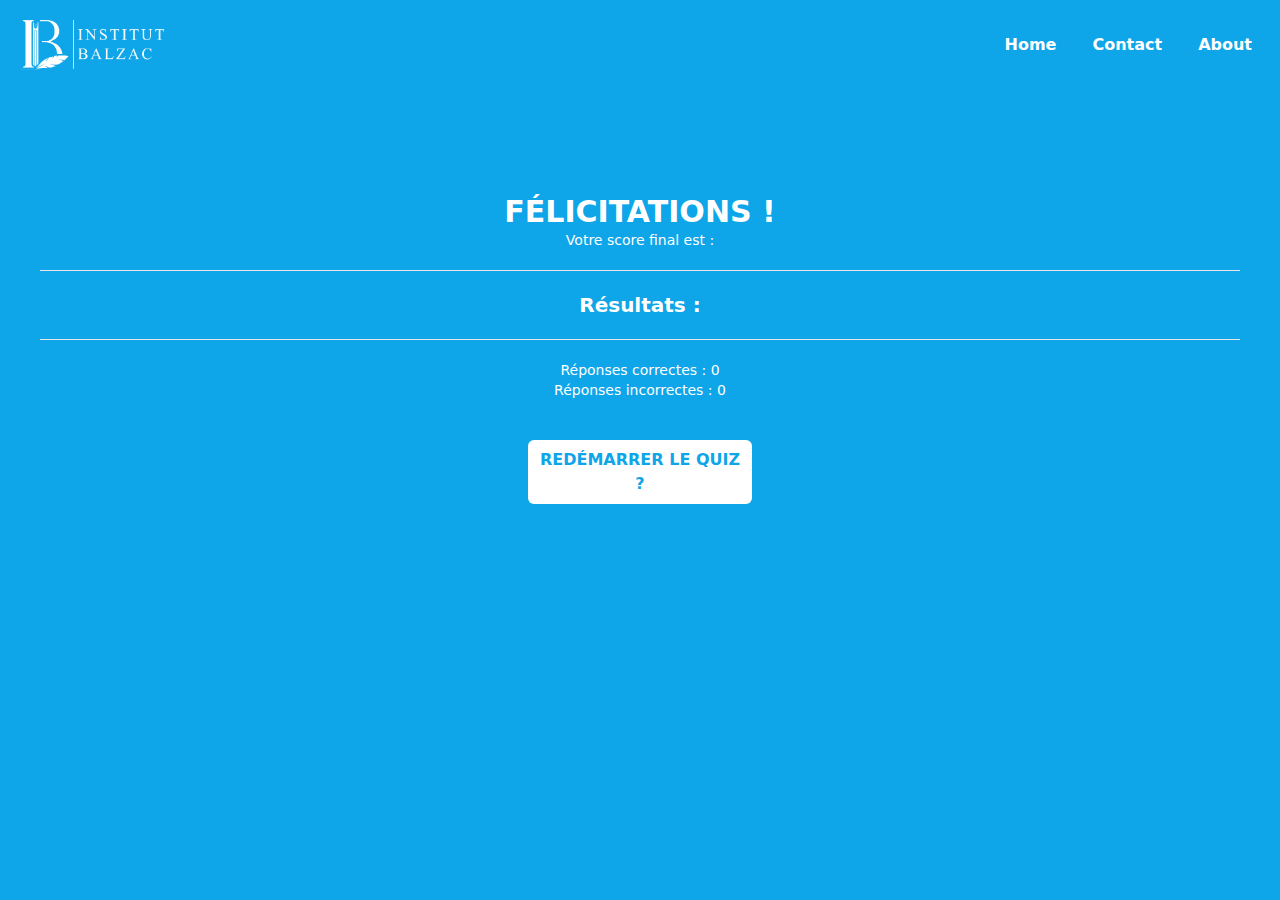
==== end.html @ 70adcbc4 "testing the game" ====
<!DOCTYPE html>
<html lang="en">
<head>
    <meta charset="UTF-8">
    <meta name="viewport" content="width=device-width, initial-scale=1.0">
    <title>Document</title>
    <meta name="description" content="">
    <meta name="keywords" content="">
    <meta http-equiv="X-UA-Compatible" content="ie=edge">
    <link rel="stylesheet" href="https://cdnjs.cloudflare.com/ajax/libs/font-awesome/6.0.0-beta3/css/all.min.css">
    <link rel="stylesheet" href="style.css">
    <script src="tailwind.js"></script>
</head>
<body class="bg-sky-500">
    <header class="flex justify-between items-center py-5 px-5">
        <a href="index.html"><img class="w-36" src="Images/Balzac-logo.png" alt="Balzac-logo"></a>
        <!-- Desktop nav -->
        <nav class="hidden md:block">
            <ul class="flex text-white gap-5">
                <li class="mx-2"><a class="font-semibold capitalize duration-300 hover:text-black " href="index.html">Home</a></li>
                <li class="mx-2"><a class="font-semibold capitalize duration-300 hover:text-black " href="#contact">Contact</a></li>
                <li class="mx-2"><a class="font-semibold capitalize duration-300 hover:text-black " href="#about">About</a></li>
            </ul>
        </nav>

        <!-- Humberger Icon for mobile -->
        <div id="bar" class="block text-white md:hidden text-2xl cursor-pointer">
            <i class="fas fa-bars"></i>
        </div>
    </header>

    <!-- Off-Screen Menu (for mobile) -->
    <div id="off-screen-menu" class="fixed top-0 right-[-100%] h-screen w-full max-w-[450px] bg-sky-500 text-white flex flex-col justify-center items-center text-center text-xl gap-5 uppercase transition-all duration-300 z-[1]">
        
        <!-- Close Button -->
        <div id="close" class="absolute top-5 right-5 text-2xl cursor-pointer text-white">
            <i class="fas fa-times"></i>
        </div>

        <ul class="space-y-4">
            <li><a class="font-semibold capitalize" href="index.html" class="unset">Home</a></li>
            <li><a class="font-semibold capitalize" href="#contact" class="unset">Contact</a></li>
            <li><a class="font-semibold capitalize" href="#about" class="unset">About</a></li>
        </ul>
    </div>

    <script>
        const hamMenu = document.getElementById("bar");
        const closeMenu = document.getElementById("close");
        const offScreenMenu = document.getElementById("off-screen-menu");

        // Show menu
        hamMenu.addEventListener("click", () =>{
            offScreenMenu.classList.add('right-0');
            offScreenMenu.classList.remove('right-[-100%]');
        });

        // Hide menu
        closeMenu.addEventListener("click", () =>{
            offScreenMenu.classList.add('right-[-100%]');
            offScreenMenu.classList.remove('right-0');
        }) 
    </script>

    <main class="text-center w-full p-10 mt-16">
        <h1 class="text-white text-3xl font-bold uppercase">Félicitations !</h1>
        <p class="text-white text-sm">Votre score final est : <span id="finalScore">0</span></p>

            <hr class="my-5">

        <p class="text-white text-xl font-semibold">Résultats :</p>

            <hr class="my-5">

        <ul>
            <li class="text-white text-sm">Réponses correctes : <span id="correct-answers">0</span></li>
            <li class="text-white text-sm">Réponses incorrectes : <span id="incorrect-answers">0</span></li>
        </ul>

        <a href="game.html"><button class="text-sky-500 bg-white w-56 p-2 rounded-md uppercase font-bold mt-10 duration-300 hover:bg-orange-400 hover:text-white hover:shadow-lg hover:scale-105">Redémarrer le quiz ?</button></a>
    </main>
    <script src="end.js"></script>
</body>
</html>
---- style.css ----
button.correct p{
    color: white;
}
button.correct{
    background-color: #3DF600 !important;
}

button.incorrect {
    background-color: red !important;
}
button.incorrect p{
    color: white;
}
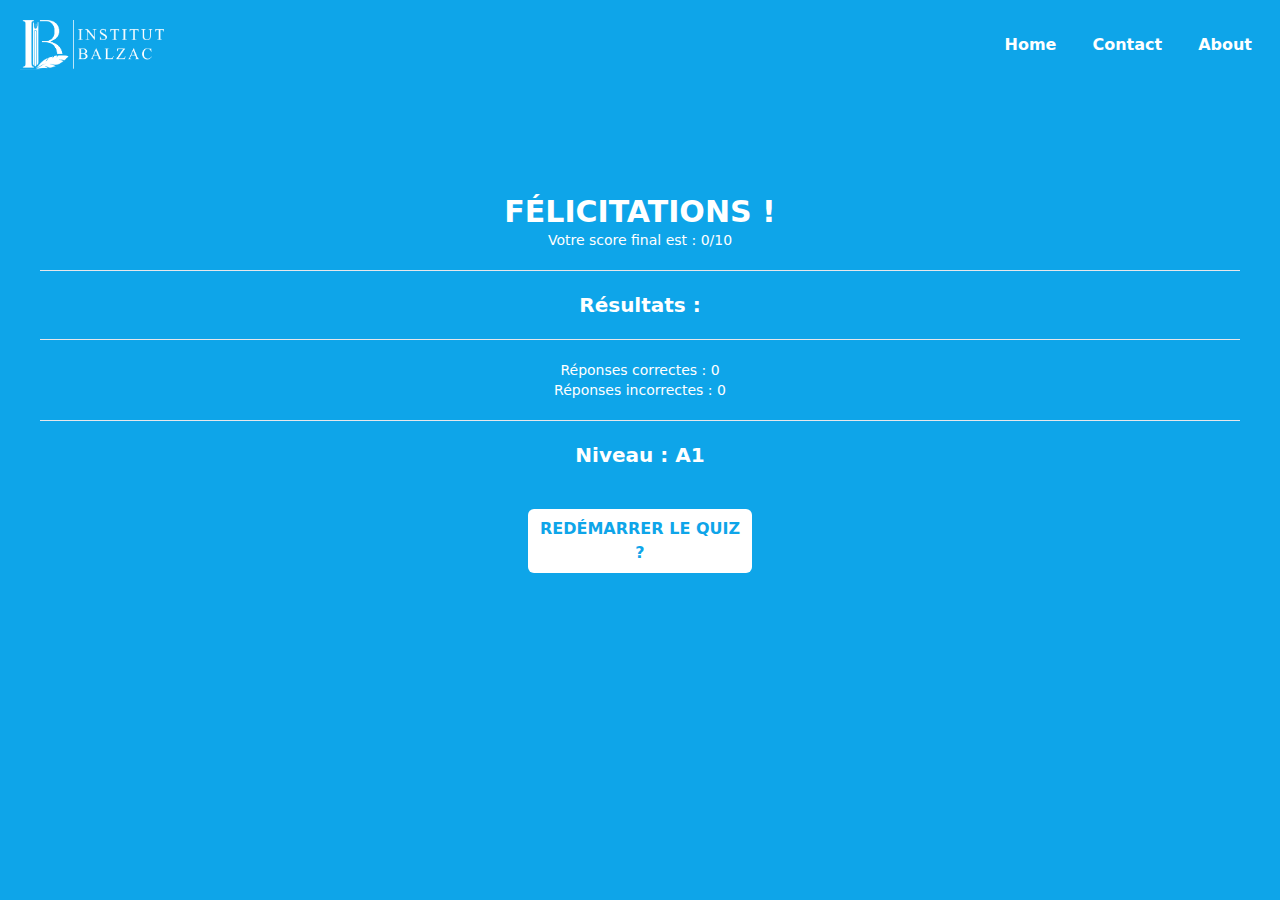
==== commit 3147dd29: "end page" ====
--- a/end.html
+++ b/end.html
@@ -64,21 +64,31 @@
 
     <main class="text-center w-full p-10 mt-16">
         <h1 class="text-white text-3xl font-bold uppercase">Félicitations !</h1>
-        <p class="text-white text-sm">Votre score final est : <span id="finalScore">0</span></p>
+        <p class="text-white text-sm">Votre score final est : <span id="finalScore">0</span>/10</p>
+        
+        <!-- Last score -->
+        <div id="last-score-container" style="display: none;">
+            <p class="text-white text-sm">Score précédent : <span id="lastScore">0</span></p>
+        </div>
 
-            <hr class="my-5">
+        <hr class="my-5">
 
         <p class="text-white text-xl font-semibold">Résultats :</p>
-
-            <hr class="my-5">
-
+        
+        <hr class="my-5">
+        
         <ul>
             <li class="text-white text-sm">Réponses correctes : <span id="correct-answers">0</span></li>
             <li class="text-white text-sm">Réponses incorrectes : <span id="incorrect-answers">0</span></li>
         </ul>
-
+        
+        <hr class="my-5">
+        
+        <p class="text-white text-xl font-semibold">Niveau : <span id="level">A1</span></p>
+        
         <a href="game.html"><button class="text-sky-500 bg-white w-56 p-2 rounded-md uppercase font-bold mt-10 duration-300 hover:bg-orange-400 hover:text-white hover:shadow-lg hover:scale-105">Redémarrer le quiz ?</button></a>
     </main>
+
     <script src="end.js"></script>
 </body>
 </html>
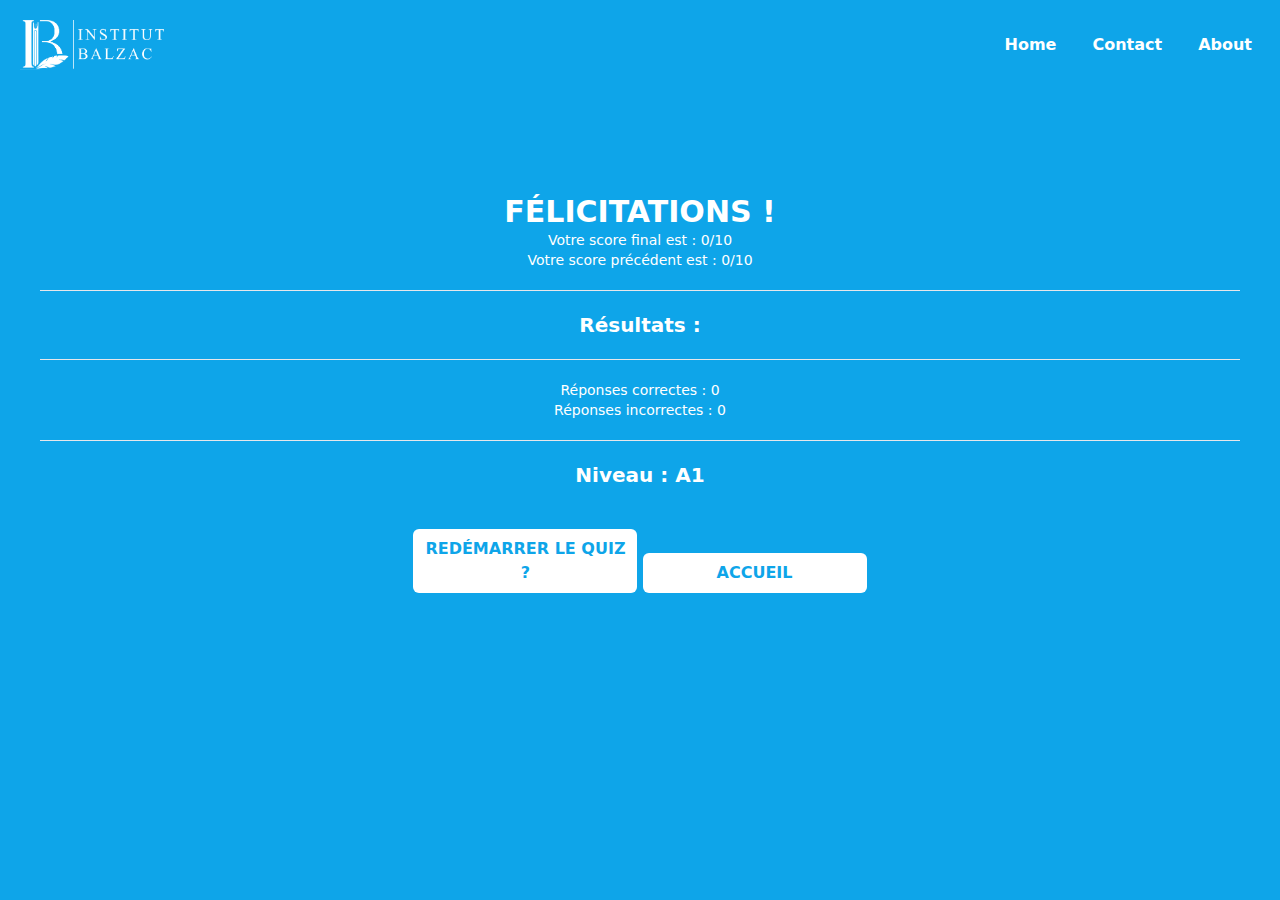
==== commit 6b5fca17: "fixing errors" ====
--- a/end.html
+++ b/end.html
@@ -65,11 +65,12 @@
     <main class="text-center w-full p-10 mt-16">
         <h1 class="text-white text-3xl font-bold uppercase">Félicitations !</h1>
         <p class="text-white text-sm">Votre score final est : <span id="finalScore">0</span>/10</p>
+        <p class="text-white text-sm">Votre score précédent est : <span id="lastScore">0</span>/10</p>
         
         <!-- Last score -->
-        <div id="last-score-container" style="display: none;">
+        <!-- <div id="last-score-container" style="display: none;">
             <p class="text-white text-sm">Score précédent : <span id="lastScore">0</span></p>
-        </div>
+        </div> -->
 
         <hr class="my-5">
 
@@ -87,6 +88,7 @@
         <p class="text-white text-xl font-semibold">Niveau : <span id="level">A1</span></p>
         
         <a href="game.html"><button class="text-sky-500 bg-white w-56 p-2 rounded-md uppercase font-bold mt-10 duration-300 hover:bg-orange-400 hover:text-white hover:shadow-lg hover:scale-105">Redémarrer le quiz ?</button></a>
+        <a href="index.html"><button class="text-sky-500 bg-white w-56 p-2 rounded-md uppercase font-bold mt-2 duration-300 hover:bg-orange-400 hover:text-white hover:shadow-lg hover:scale-105">accueil</button></a>
     </main>
 
     <script src="end.js"></script>
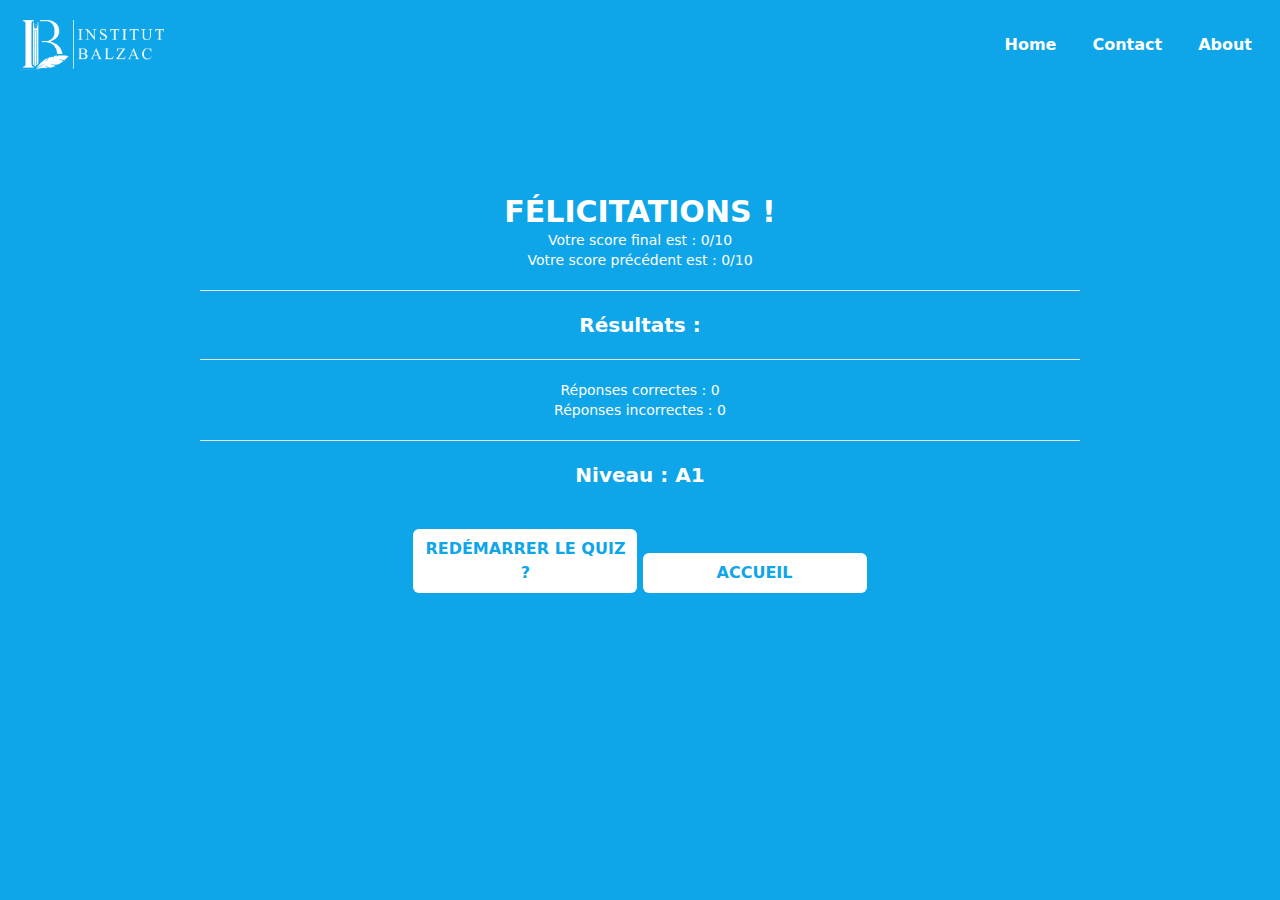
==== commit 422d6232: "responsive" ====
--- a/end.html
+++ b/end.html
@@ -62,7 +62,7 @@
         }) 
     </script>
 
-    <main class="text-center w-full p-10 mt-16">
+    <main class="text-center w-full p-10 mt-16 sm:w-5/12 sm:mx-auto md:w-9/12">
         <h1 class="text-white text-3xl font-bold uppercase">Félicitations !</h1>
         <p class="text-white text-sm">Votre score final est : <span id="finalScore">0</span>/10</p>
         <p class="text-white text-sm">Votre score précédent est : <span id="lastScore">0</span>/10</p>
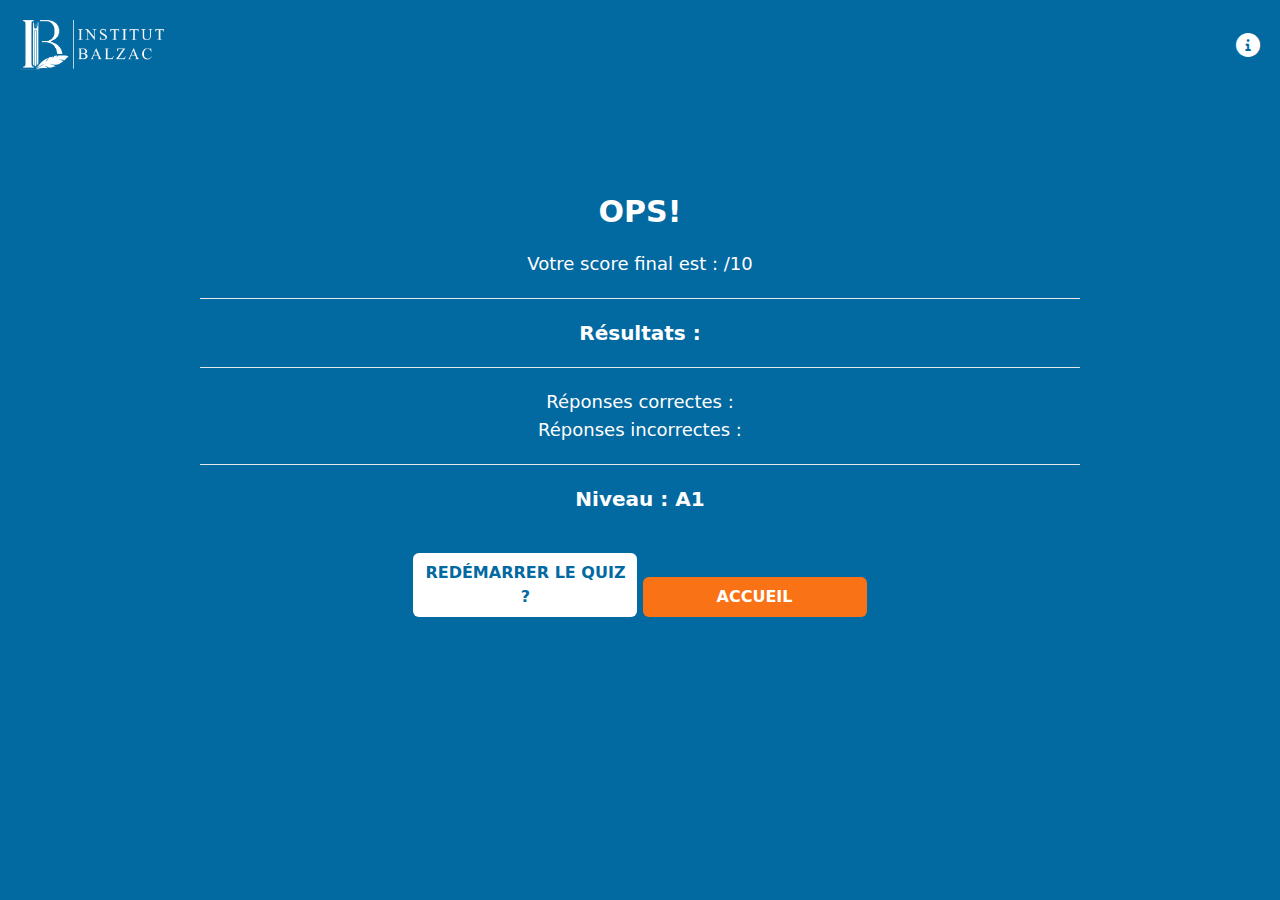
==== commit edc6410d: "change style and fix errors" ====
--- a/end.html
+++ b/end.html
@@ -3,74 +3,25 @@
 <head>
     <meta charset="UTF-8">
     <meta name="viewport" content="width=device-width, initial-scale=1.0">
-    <title>Document</title>
-    <meta name="description" content="">
-    <meta name="keywords" content="">
+    <title>Résultats du Quiz TCF - Testez et Évaluez Votre Niveau de Langue | Institut Balzac</title>
+    <meta name="description" content="Participez au quiz TCF pour tester vos connaissances en français. Découvrez votre niveau de maîtrise, de A1 à C2, et progressez avec l'Institut Balzac.">
+    <meta name="keywords" content="Quiz TCF, test de français, niveau de français, évaluation de langue, Institut Balzac, test TCF, niveau A1 C2, apprendre français">
     <meta http-equiv="X-UA-Compatible" content="ie=edge">
     <link rel="stylesheet" href="https://cdnjs.cloudflare.com/ajax/libs/font-awesome/6.0.0-beta3/css/all.min.css">
     <link rel="stylesheet" href="style.css">
     <script src="tailwind.js"></script>
 </head>
-<body class="bg-sky-500">
+<body class="bg-sky-700">
+
     <header class="flex justify-between items-center py-5 px-5">
-        <a href="index.html"><img class="w-36" src="Images/Balzac-logo.png" alt="Balzac-logo"></a>
-        <!-- Desktop nav -->
-        <nav class="hidden md:block">
-            <ul class="flex text-white gap-5">
-                <li class="mx-2"><a class="font-semibold capitalize duration-300 hover:text-black " href="index.html">Home</a></li>
-                <li class="mx-2"><a class="font-semibold capitalize duration-300 hover:text-black " href="#contact">Contact</a></li>
-                <li class="mx-2"><a class="font-semibold capitalize duration-300 hover:text-black " href="#about">About</a></li>
-            </ul>
-        </nav>
+        <img class="w-36" src="Images/Balzac-logo.png" alt="Balzac-logo">
 
-        <!-- Humberger Icon for mobile -->
-        <div id="bar" class="block text-white md:hidden text-2xl cursor-pointer">
-            <i class="fas fa-bars"></i>
-        </div>
+        <i class="fa-solid fa-circle-info text-white text-2xl"></i>
     </header>
 
-    <!-- Off-Screen Menu (for mobile) -->
-    <div id="off-screen-menu" class="fixed top-0 right-[-100%] h-screen w-full max-w-[450px] bg-sky-500 text-white flex flex-col justify-center items-center text-center text-xl gap-5 uppercase transition-all duration-300 z-[1]">
-        
-        <!-- Close Button -->
-        <div id="close" class="absolute top-5 right-5 text-2xl cursor-pointer text-white">
-            <i class="fas fa-times"></i>
-        </div>
-
-        <ul class="space-y-4">
-            <li><a class="font-semibold capitalize" href="index.html" class="unset">Home</a></li>
-            <li><a class="font-semibold capitalize" href="#contact" class="unset">Contact</a></li>
-            <li><a class="font-semibold capitalize" href="#about" class="unset">About</a></li>
-        </ul>
-    </div>
-
-    <script>
-        const hamMenu = document.getElementById("bar");
-        const closeMenu = document.getElementById("close");
-        const offScreenMenu = document.getElementById("off-screen-menu");
-
-        // Show menu
-        hamMenu.addEventListener("click", () =>{
-            offScreenMenu.classList.add('right-0');
-            offScreenMenu.classList.remove('right-[-100%]');
-        });
-
-        // Hide menu
-        closeMenu.addEventListener("click", () =>{
-            offScreenMenu.classList.add('right-[-100%]');
-            offScreenMenu.classList.remove('right-0');
-        }) 
-    </script>
-
     <main class="text-center w-full p-10 mt-16 sm:w-5/12 sm:mx-auto md:w-9/12">
-        <h1 class="text-white text-3xl font-bold uppercase">Félicitations !</h1>
-        <p class="text-white text-sm">Votre score final est : <span id="finalScore">0</span>/10</p>
-        <p class="text-white text-sm">Votre score précédent est : <span id="lastScore">0</span>/10</p>
-        
-        <!-- Last score -->
-        <!-- <div id="last-score-container" style="display: none;">
-            <p class="text-white text-sm">Score précédent : <span id="lastScore">0</span></p>
-        </div> -->
+        <h1 id="congratTitle" class="text-white text-3xl font-bold uppercase">Félicitations !</h1>
+        <p class="text-white text-lg mt-5">Votre score final est : <span id="finalScore">0</span>/10</p>        
 
         <hr class="my-5">
 
@@ -79,16 +30,16 @@
         <hr class="my-5">
         
         <ul>
-            <li class="text-white text-sm">Réponses correctes : <span id="correct-answers">0</span></li>
-            <li class="text-white text-sm">Réponses incorrectes : <span id="incorrect-answers">0</span></li>
+            <li class="text-white text-lg">Réponses correctes : <span id="correct-answers">0</span></li>
+            <li class="text-white text-lg">Réponses incorrectes : <span id="incorrect-answers">0</span></li>
         </ul>
         
         <hr class="my-5">
         
         <p class="text-white text-xl font-semibold">Niveau : <span id="level">A1</span></p>
         
-        <a href="game.html"><button class="text-sky-500 bg-white w-56 p-2 rounded-md uppercase font-bold mt-10 duration-300 hover:bg-orange-400 hover:text-white hover:shadow-lg hover:scale-105">Redémarrer le quiz ?</button></a>
-        <a href="index.html"><button class="text-sky-500 bg-white w-56 p-2 rounded-md uppercase font-bold mt-2 duration-300 hover:bg-orange-400 hover:text-white hover:shadow-lg hover:scale-105">accueil</button></a>
+        <a href="game.html"><button class="text-sky-700 bg-white w-56 p-2 rounded-md uppercase font-bold mt-10 duration-300 hover:bg-orange-500 hover:text-white hover:shadow-lg hover:scale-105">Redémarrer le quiz ?</button></a>
+        <a href="index.html" id="homeButton"><button class="text-white bg-orange-500 w-56 p-2 rounded-md uppercase font-bold mt-2 duration-300 hover:shadow-lg hover:scale-105">accueil</button></a>
     </main>
 
     <script src="end.js"></script>
--- a/style.css
+++ b/style.css
@@ -2,7 +2,7 @@
     color: white;
 }
 button.correct{
-    background-color: #3DF600 !important;
+    background-color: #2CBF00 !important;
 }
 
 button.incorrect {
@@ -11,4 +11,3 @@
 button.incorrect p{
     color: white;
 }
-
